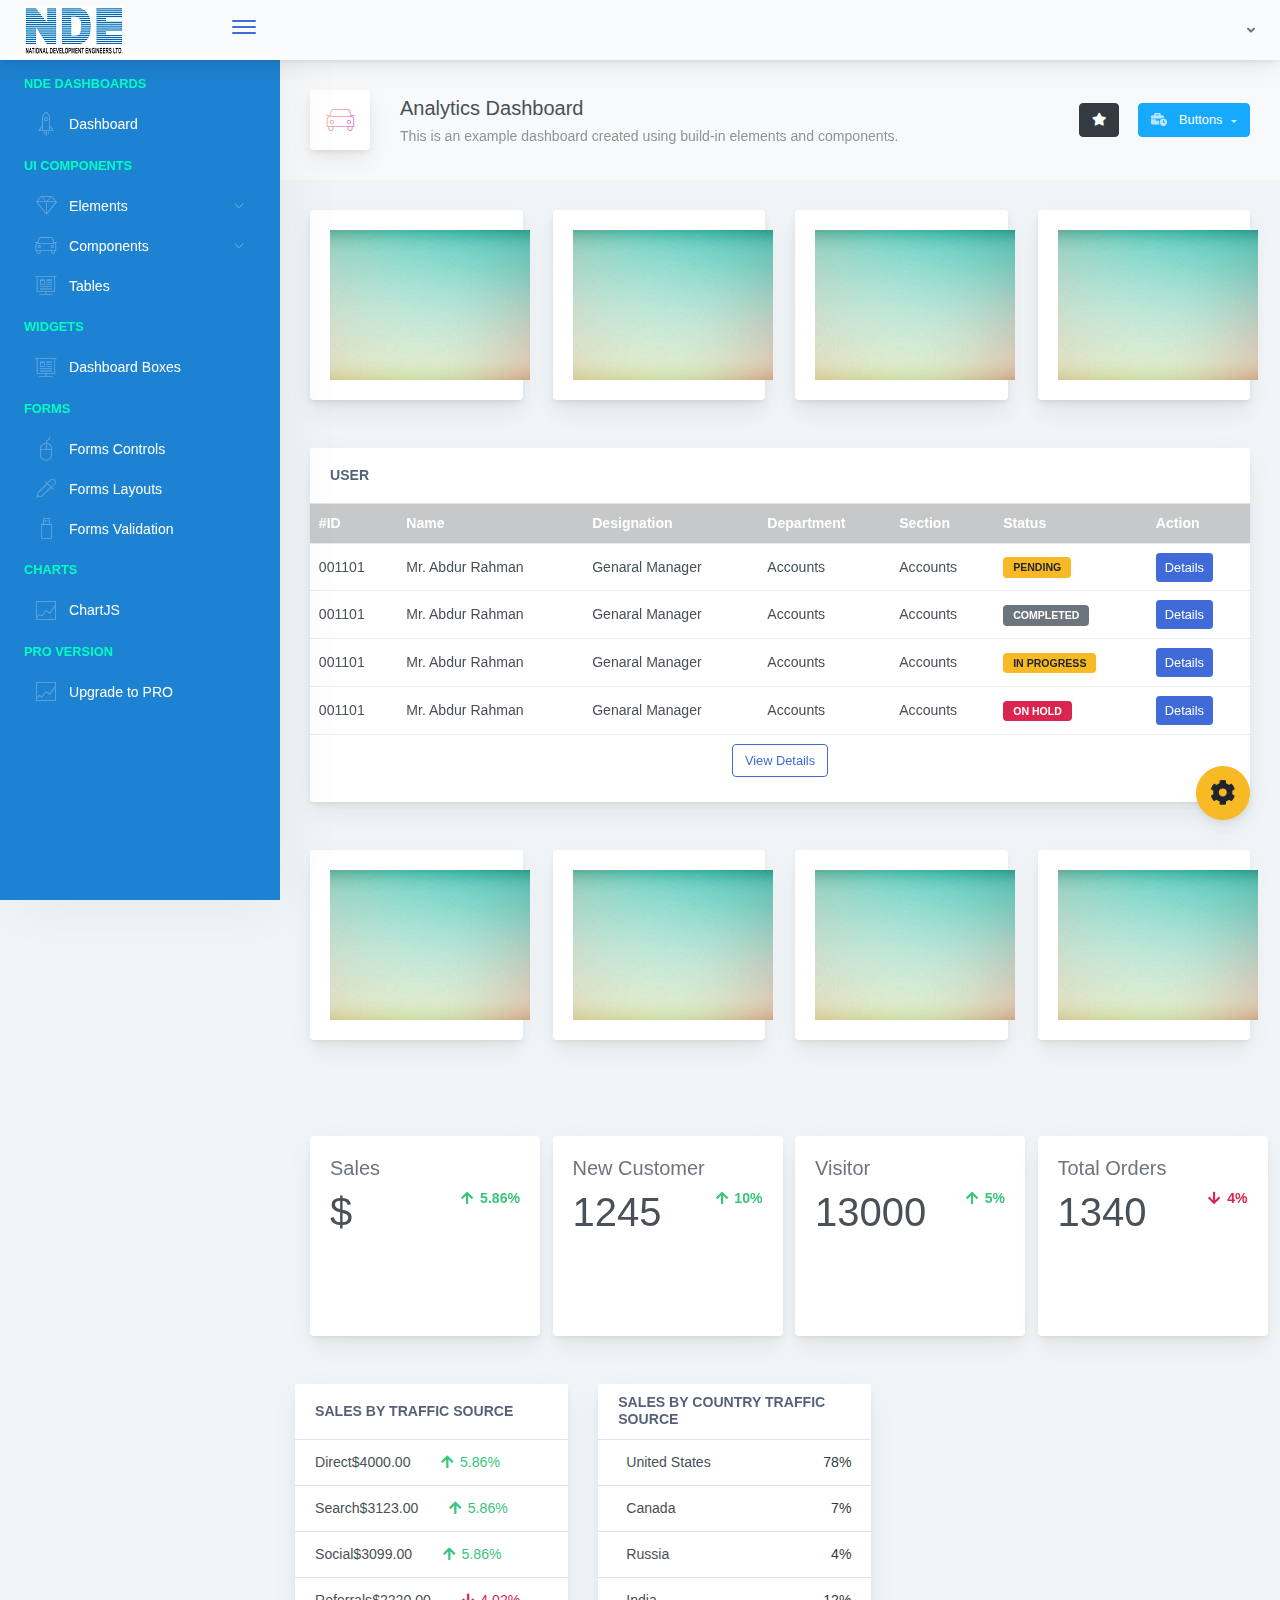
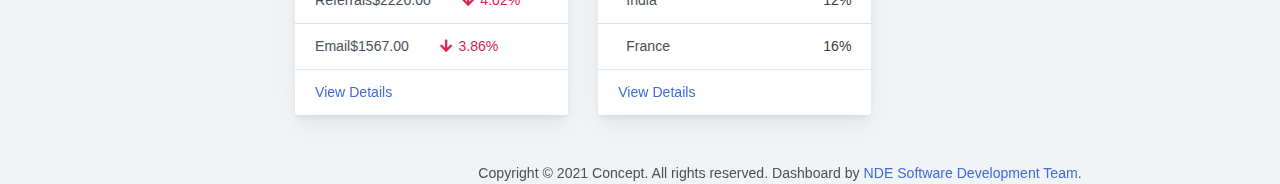
==== index.html @ ef3cb8b5 "Add files via upload" ====
<!doctype html>
<html lang="en">

<head>
    <meta charset="utf-8">
    <meta http-equiv="X-UA-Compatible" content="IE=edge">
    <meta http-equiv="Content-Language" content="en">
    <meta http-equiv="Content-Type" content="text/html; charset=utf-8"/>
    <title>NDE ERP Dashboard</title>
    <meta name="viewport" content="width=device-width, initial-scale=1, maximum-scale=1, user-scalable=no, shrink-to-fit=no" />
    <meta name="description" content="NDE ERP">
    <meta name="msapplication-tap-highlight" content="no">
    <!--
    =========================================================
    * ArchitectUI HTML Theme Dashboard - v1.0.0
    =========================================================
    * Product Page: https://dashboardpack.com
    * Copyright 2019 DashboardPack (https://dashboardpack.com)
    * Licensed under MIT (https://github.com/DashboardPack/architectui-html-theme-free/blob/master/LICENSE)
    =========================================================
    * The above copyright notice and this permission notice shall be included in all copies or substantial portions of the Software.
    -->
<link href="./main.css" rel="stylesheet"></head>
<body>
    <div class="app-container app-theme-white body-tabs-shadow fixed-sidebar fixed-header">
        <div class="app-header header-shadow">
            <div class="app-header__logo">
                 <div><img src="assets/images/index.png"/></div>
                <div class="header__pane ml-auto">
                    <div>
                        <button type="button" class="hamburger close-sidebar-btn hamburger--elastic" data-class="closed-sidebar">
                            <span class="hamburger-box">
                                <span class="hamburger-inner"></span>
                            </span>
                        </button>
                    </div>
                </div>
            </div>
            <div class="app-header__mobile-menu">
                <div>
                    <button type="button" class="hamburger hamburger--elastic mobile-toggle-nav">
                        <span class="hamburger-box">
                            <span class="hamburger-inner"></span>
                        </span>
                    </button>
                </div>
            </div>
            <div class="app-header__menu">
                <span>
                    <button type="button" class="btn-icon btn-icon-only btn btn-primary btn-sm mobile-toggle-header-nav">
                        <span class="btn-icon-wrapper">
                            <i class="fa fa-ellipsis-v fa-w-6"></i>
                        </span>
                    </button>
                </span>
            </div>    
            <div class="app-header__content">
                <div class="app-header-left">
                    <!-- <div class="search-wrapper">
                        <div class="input-holder">
                            <input type="text" class="search-input" placeholder="Type to search">
                            <button class="search-icon"><span></span></button>
                        </div>
                        <button class="close"></button>
                    </div> -->
                    <ul class="header-menu nav">
                        <!-- <li class="nav-item">
                            <a href="javascript:void(0);" class="nav-link">
                                <i class="nav-link-icon fa fa-database"> </i>
                                Statistics
                            </a>
                        </li>
                        <li class="btn-group nav-item">
                            <a href="javascript:void(0);" class="nav-link">
                                <i class="nav-link-icon fa fa-edit"></i>
                                Projects
                            </a>
                        </li>
                        <li class="dropdown nav-item">
                            <a href="javascript:void(0);" class="nav-link">
                                <i class="nav-link-icon fa fa-cog"></i>
                                Settings
                            </a>
                        </li> -->
                    </ul>        </div>
                <div class="app-header-right">
                    <div class="header-btn-lg pr-0">
                        <div class="widget-content p-0">
                            <div class="widget-content-wrapper">
                                <div class="widget-content-left">
                                    <div class="btn-group">
                                        <a data-toggle="dropdown" aria-haspopup="true" aria-expanded="false" class="p-0 btn">
                                            <i class="fa fa-profile"></i>
                                            <i class="fa fa-angle-down ml-2 opacity-8"></i>
                                        </a>
                                        <div tabindex="-1" role="menu" aria-hidden="true" class="dropdown-menu dropdown-menu-right">
                                            <button type="button" tabindex="0" class="dropdown-item">User Account</button>
                                            <button type="button" tabindex="0" class="dropdown-item">Settings</button>
                                            <h6 tabindex="-1" class="dropdown-header">Header</h6>
                                            <button type="button" tabindex="0" class="dropdown-item">Actions</button>
                                            <div tabindex="-1" class="dropdown-divider"></div>
                                            <button type="button" tabindex="0" class="dropdown-item">Dividers</button>
                                        </div>
                                    </div>
                                </div>
                                <div class="widget-content-left  ml-3 header-user-info">
                                    <div class="widget-heading">
                                        Login User
                                    </div>
                                    <div class="widget-subheading">
                                        User Designation
                                    </div>
                                </div>
                                <!-- <div class="widget-content-right header-user-info ml-3">
                                    <button type="button" class="btn-shadow p-1 btn btn-primary btn-sm show-toastr-example">
                                        <i class="fa text-white fa-calendar pr-1 pl-1"></i>
                                    </button>
                                </div> -->
                            </div>
                        </div>
                    </div>        
                </div>
            </div>
        </div>        
        <div class="ui-theme-settings">
            <button type="button" id="TooltipDemo" class="btn-open-options btn btn-warning">
                <i class="fa fa-cog fa-w-16 fa-spin fa-2x"></i>
            </button>
            <div class="theme-settings__inner">
                <div class="scrollbar-container">
                    <div class="theme-settings__options-wrapper">
                        <h3 class="themeoptions-heading">Layout Options
                        </h3>
                        <div class="p-3">
                            <ul class="list-group">
                                <li class="list-group-item">
                                    <div class="widget-content p-0">
                                        <div class="widget-content-wrapper">
                                            <div class="widget-content-left mr-3">
                                                <div class="switch has-switch switch-container-class" data-class="fixed-header">
                                                    <div class="switch-animate switch-on">
                                                        <input type="checkbox" checked data-toggle="toggle" data-onstyle="success">
                                                    </div>
                                                </div>
                                            </div>
                                            <div class="widget-content-left">
                                                <div class="widget-heading">Fixed Header
                                                </div>
                                                <div class="widget-subheading">Makes the header top fixed, always visible!
                                                </div>
                                            </div>
                                        </div>
                                    </div>
                                </li>
                                <li class="list-group-item">
                                    <div class="widget-content p-0">
                                        <div class="widget-content-wrapper">
                                            <div class="widget-content-left mr-3">
                                                <div class="switch has-switch switch-container-class" data-class="fixed-sidebar">
                                                    <div class="switch-animate switch-on">
                                                        <input type="checkbox" checked data-toggle="toggle" data-onstyle="success">
                                                    </div>
                                                </div>
                                            </div>
                                            <div class="widget-content-left">
                                                <div class="widget-heading">Fixed Sidebar
                                                </div>
                                                <div class="widget-subheading">Makes the sidebar left fixed, always visible!
                                                </div>
                                            </div>
                                        </div>
                                    </div>
                                </li>
                                <li class="list-group-item">
                                    <div class="widget-content p-0">
                                        <div class="widget-content-wrapper">
                                            <div class="widget-content-left mr-3">
                                                <div class="switch has-switch switch-container-class" data-class="fixed-footer">
                                                    <div class="switch-animate switch-off">
                                                        <input type="checkbox" data-toggle="toggle" data-onstyle="success">
                                                    </div>
                                                </div>
                                            </div>
                                            <div class="widget-content-left">
                                                <div class="widget-heading">Fixed Footer
                                                </div>
                                                <div class="widget-subheading">Makes the app footer bottom fixed, always visible!
                                                </div>
                                            </div>
                                        </div>
                                    </div>
                                </li>
                            </ul>
                        </div>
                        <h3 class="themeoptions-heading">
                            <div>
                                Header Options
                            </div>
                            <button type="button" class="btn-pill btn-shadow btn-wide ml-auto btn btn-focus btn-sm switch-header-cs-class" data-class="">
                                Restore Default
                            </button>
                        </h3>
                        <div class="p-3">
                            <ul class="list-group">
                                <li class="list-group-item">
                                    <h5 class="pb-2">Choose Color Scheme
                                    </h5>
                                    <div class="theme-settings-swatches">
                                        <div class="swatch-holder bg-primary switch-header-cs-class" data-class="bg-primary header-text-light">
                                        </div>
                                        <div class="swatch-holder bg-secondary switch-header-cs-class" data-class="bg-secondary header-text-light">
                                        </div>
                                        <div class="swatch-holder bg-success switch-header-cs-class" data-class="bg-success header-text-dark">
                                        </div>
                                        <div class="swatch-holder bg-info switch-header-cs-class" data-class="bg-info header-text-dark">
                                        </div>
                                        <div class="swatch-holder bg-warning switch-header-cs-class" data-class="bg-warning header-text-dark">
                                        </div>
                                        <div class="swatch-holder bg-danger switch-header-cs-class" data-class="bg-danger header-text-light">
                                        </div>
                                        <div class="swatch-holder bg-light switch-header-cs-class" data-class="bg-light header-text-dark">
                                        </div>
                                        <div class="swatch-holder bg-dark switch-header-cs-class" data-class="bg-dark header-text-light">
                                        </div>
                                        <div class="swatch-holder bg-focus switch-header-cs-class" data-class="bg-focus header-text-light">
                                        </div>
                                        <div class="swatch-holder bg-alternate switch-header-cs-class" data-class="bg-alternate header-text-light">
                                        </div>
                                        <div class="divider">
                                        </div>
                                        <div class="swatch-holder bg-vicious-stance switch-header-cs-class" data-class="bg-vicious-stance header-text-light">
                                        </div>
                                        <div class="swatch-holder bg-midnight-bloom switch-header-cs-class" data-class="bg-midnight-bloom header-text-light">
                                        </div>
                                        <div class="swatch-holder bg-night-sky switch-header-cs-class" data-class="bg-night-sky header-text-light">
                                        </div>
                                        <div class="swatch-holder bg-slick-carbon switch-header-cs-class" data-class="bg-slick-carbon header-text-light">
                                        </div>
                                        <div class="swatch-holder bg-asteroid switch-header-cs-class" data-class="bg-asteroid header-text-light">
                                        </div>
                                        <div class="swatch-holder bg-royal switch-header-cs-class" data-class="bg-royal header-text-light">
                                        </div>
                                        <div class="swatch-holder bg-warm-flame switch-header-cs-class" data-class="bg-warm-flame header-text-dark">
                                        </div>
                                        <div class="swatch-holder bg-night-fade switch-header-cs-class" data-class="bg-night-fade header-text-dark">
                                        </div>
                                        <div class="swatch-holder bg-sunny-morning switch-header-cs-class" data-class="bg-sunny-morning header-text-dark">
                                        </div>
                                        <div class="swatch-holder bg-tempting-azure switch-header-cs-class" data-class="bg-tempting-azure header-text-dark">
                                        </div>
                                        <div class="swatch-holder bg-amy-crisp switch-header-cs-class" data-class="bg-amy-crisp header-text-dark">
                                        </div>
                                        <div class="swatch-holder bg-heavy-rain switch-header-cs-class" data-class="bg-heavy-rain header-text-dark">
                                        </div>
                                        <div class="swatch-holder bg-mean-fruit switch-header-cs-class" data-class="bg-mean-fruit header-text-dark">
                                        </div>
                                        <div class="swatch-holder bg-malibu-beach switch-header-cs-class" data-class="bg-malibu-beach header-text-light">
                                        </div>
                                        <div class="swatch-holder bg-deep-blue switch-header-cs-class" data-class="bg-deep-blue header-text-dark">
                                        </div>
                                        <div class="swatch-holder bg-ripe-malin switch-header-cs-class" data-class="bg-ripe-malin header-text-light">
                                        </div>
                                        <div class="swatch-holder bg-arielle-smile switch-header-cs-class" data-class="bg-arielle-smile header-text-light">
                                        </div>
                                        <div class="swatch-holder bg-plum-plate switch-header-cs-class" data-class="bg-plum-plate header-text-light">
                                        </div>
                                        <div class="swatch-holder bg-happy-fisher switch-header-cs-class" data-class="bg-happy-fisher header-text-dark">
                                        </div>
                                        <div class="swatch-holder bg-happy-itmeo switch-header-cs-class" data-class="bg-happy-itmeo header-text-light">
                                        </div>
                                        <div class="swatch-holder bg-mixed-hopes switch-header-cs-class" data-class="bg-mixed-hopes header-text-light">
                                        </div>
                                        <div class="swatch-holder bg-strong-bliss switch-header-cs-class" data-class="bg-strong-bliss header-text-light">
                                        </div>
                                        <div class="swatch-holder bg-grow-early switch-header-cs-class" data-class="bg-grow-early header-text-light">
                                        </div>
                                        <div class="swatch-holder bg-love-kiss switch-header-cs-class" data-class="bg-love-kiss header-text-light">
                                        </div>
                                        <div class="swatch-holder bg-premium-dark switch-header-cs-class" data-class="bg-premium-dark header-text-light">
                                        </div>
                                        <div class="swatch-holder bg-happy-green switch-header-cs-class" data-class="bg-happy-green header-text-light">
                                        </div>
                                    </div>
                                </li>
                            </ul>
                        </div>
                        <h3 class="themeoptions-heading">
                            <div>Sidebar Options</div>
                            <button type="button" class="btn-pill btn-shadow btn-wide ml-auto btn btn-focus btn-sm switch-sidebar-cs-class" data-class="">
                                Restore Default
                            </button>
                        </h3>
                        <div class="p-3">
                            <ul class="list-group">
                                <li class="list-group-item">
                                    <h5 class="pb-2">Choose Color Scheme
                                    </h5>
                                    <div class="theme-settings-swatches">
                                        <div class="swatch-holder bg-primary switch-sidebar-cs-class" data-class="bg-primary sidebar-text-light">
                                        </div>
                                        <div class="swatch-holder bg-secondary switch-sidebar-cs-class" data-class="bg-secondary sidebar-text-light">
                                        </div>
                                        <div class="swatch-holder bg-success switch-sidebar-cs-class" data-class="bg-success sidebar-text-dark">
                                        </div>
                                        <div class="swatch-holder bg-info switch-sidebar-cs-class" data-class="bg-info sidebar-text-dark">
                                        </div>
                                        <div class="swatch-holder bg-warning switch-sidebar-cs-class" data-class="bg-warning sidebar-text-dark">
                                        </div>
                                        <div class="swatch-holder bg-danger switch-sidebar-cs-class" data-class="bg-danger sidebar-text-light">
                                        </div>
                                        <div class="swatch-holder bg-light switch-sidebar-cs-class" data-class="bg-light sidebar-text-dark">
                                        </div>
                                        <div class="swatch-holder bg-dark switch-sidebar-cs-class" data-class="bg-dark sidebar-text-light">
                                        </div>
                                        <div class="swatch-holder bg-focus switch-sidebar-cs-class" data-class="bg-focus sidebar-text-light">
                                        </div>
                                        <div class="swatch-holder bg-alternate switch-sidebar-cs-class" data-class="bg-alternate sidebar-text-light">
                                        </div>
                                        <div class="divider">
                                        </div>
                                        <div class="swatch-holder bg-vicious-stance switch-sidebar-cs-class" data-class="bg-vicious-stance sidebar-text-light">
                                        </div>
                                        <div class="swatch-holder bg-midnight-bloom switch-sidebar-cs-class" data-class="bg-midnight-bloom sidebar-text-light">
                                        </div>
                                        <div class="swatch-holder bg-night-sky switch-sidebar-cs-class" data-class="bg-night-sky sidebar-text-light">
                                        </div>
                                        <div class="swatch-holder bg-slick-carbon switch-sidebar-cs-class" data-class="bg-slick-carbon sidebar-text-light">
                                        </div>
                                        <div class="swatch-holder bg-asteroid switch-sidebar-cs-class" data-class="bg-asteroid sidebar-text-light">
                                        </div>
                                        <div class="swatch-holder bg-royal switch-sidebar-cs-class" data-class="bg-royal sidebar-text-light">
                                        </div>
                                        <div class="swatch-holder bg-warm-flame switch-sidebar-cs-class" data-class="bg-warm-flame sidebar-text-dark">
                                        </div>
                                        <div class="swatch-holder bg-night-fade switch-sidebar-cs-class" data-class="bg-night-fade sidebar-text-dark">
                                        </div>
                                        <div class="swatch-holder bg-sunny-morning switch-sidebar-cs-class" data-class="bg-sunny-morning sidebar-text-dark">
                                        </div>
                                        <div class="swatch-holder bg-tempting-azure switch-sidebar-cs-class" data-class="bg-tempting-azure sidebar-text-dark">
                                        </div>
                                        <div class="swatch-holder bg-amy-crisp switch-sidebar-cs-class" data-class="bg-amy-crisp sidebar-text-dark">
                                        </div>
                                        <div class="swatch-holder bg-heavy-rain switch-sidebar-cs-class" data-class="bg-heavy-rain sidebar-text-dark">
                                        </div>
                                        <div class="swatch-holder bg-mean-fruit switch-sidebar-cs-class" data-class="bg-mean-fruit sidebar-text-dark">
                                        </div>
                                        <div class="swatch-holder bg-malibu-beach switch-sidebar-cs-class" data-class="bg-malibu-beach sidebar-text-light">
                                        </div>
                                        <div class="swatch-holder bg-deep-blue switch-sidebar-cs-class" data-class="bg-deep-blue sidebar-text-dark">
                                        </div>
                                        <div class="swatch-holder bg-ripe-malin switch-sidebar-cs-class" data-class="bg-ripe-malin sidebar-text-light">
                                        </div>
                                        <div class="swatch-holder bg-arielle-smile switch-sidebar-cs-class" data-class="bg-arielle-smile sidebar-text-light">
                                        </div>
                                        <div class="swatch-holder bg-plum-plate switch-sidebar-cs-class" data-class="bg-plum-plate sidebar-text-light">
                                        </div>
                                        <div class="swatch-holder bg-happy-fisher switch-sidebar-cs-class" data-class="bg-happy-fisher sidebar-text-dark">
                                        </div>
                                        <div class="swatch-holder bg-happy-itmeo switch-sidebar-cs-class" data-class="bg-happy-itmeo sidebar-text-light">
                                        </div>
                                        <div class="swatch-holder bg-mixed-hopes switch-sidebar-cs-class" data-class="bg-mixed-hopes sidebar-text-light">
                                        </div>
                                        <div class="swatch-holder bg-strong-bliss switch-sidebar-cs-class" data-class="bg-strong-bliss sidebar-text-light">
                                        </div>
                                        <div class="swatch-holder bg-grow-early switch-sidebar-cs-class" data-class="bg-grow-early sidebar-text-light">
                                        </div>
                                        <div class="swatch-holder bg-love-kiss switch-sidebar-cs-class" data-class="bg-love-kiss sidebar-text-light">
                                        </div>
                                        <div class="swatch-holder bg-premium-dark switch-sidebar-cs-class" data-class="bg-premium-dark sidebar-text-light">
                                        </div>
                                        <div class="swatch-holder bg-happy-green switch-sidebar-cs-class" data-class="bg-happy-green sidebar-text-light">
                                        </div>
                                    </div>
                                </li>
                            </ul>
                        </div>
                        <h3 class="themeoptions-heading">
                            <div>Main Content Options</div>
                            <button type="button" class="btn-pill btn-shadow btn-wide ml-auto active btn btn-focus btn-sm">Restore Default
                            </button>
                        </h3>
                        <div class="p-3">
                            <ul class="list-group">
                                <li class="list-group-item">
                                    <h5 class="pb-2">Page Section Tabs
                                    </h5>
                                    <div class="theme-settings-swatches">
                                        <div role="group" class="mt-2 btn-group">
                                            <button type="button" class="btn-wide btn-shadow btn-primary btn btn-secondary switch-theme-class" data-class="body-tabs-line">
                                                Line
                                            </button>
                                            <button type="button" class="btn-wide btn-shadow btn-primary active btn btn-secondary switch-theme-class" data-class="body-tabs-shadow">
                                                Shadow
                                            </button>
                                        </div>
                                    </div>
                                </li>
                            </ul>
                        </div>
                    </div>
                </div>
            </div>
        </div>        
        <div class="app-main">
                <div class="app-sidebar sidebar-shadow" id="left-nav">
                    <div class="app-header__logo">
                        <div class="logo-src"></div>
                        <div class="header__pane ml-auto">
                            <div>
                                <button type="button" class="hamburger close-sidebar-btn hamburger--elastic" data-class="closed-sidebar">
                                    <span class="hamburger-box">
                                        <span class="hamburger-inner"></span>
                                    </span>
                                </button>
                            </div>
                        </div>
                    </div>
                    <div class="app-header__mobile-menu">
                        <div>
                            <button type="button" class="hamburger hamburger--elastic mobile-toggle-nav">
                                <span class="hamburger-box">
                                    <span class="hamburger-inner"></span>
                                </span>
                            </button>
                        </div>
                    </div>
                    <div class="app-header__menu">
                        <span>
                            <button type="button" class="btn-icon btn-icon-only btn btn-primary btn-sm mobile-toggle-header-nav">
                                <span class="btn-icon-wrapper">
                                    <i class="fa fa-ellipsis-v fa-w-6"></i>
                                </span>
                            </button>
                        </span>
                    </div>    
                    <div class="scrollbar-sidebar" id="scrollbar-sidebar">
                        <div class="app-sidebar__inner">
                            <ul class="vertical-nav-menu">
                                <li class="app-sidebar__heading">NDE Dashboards</li>
                                <li>
                                    <a href="index.html" class="">
                                        <i class="metismenu-icon pe-7s-rocket"></i>
                                        Dashboard 
                                    </a>
                                </li>
                                <li class="app-sidebar__heading">UI Components</li>
                                <li >
                                    <a href="#">
                                        <i class="metismenu-icon pe-7s-diamond"></i>
                                        Elements
                                        <i class="metismenu-state-icon pe-7s-angle-down caret-left"></i>
                                    </a>
                                    <ul>
                                        <li>
                                            <a href="elements-buttons-standard.html">
                                                <i class="metismenu-icon"></i>
                                                Buttons
                                            </a>
                                        </li>
                                        <li>
                                            <a href="elements-dropdowns.html">
                                                <i class="metismenu-icon">
                                                </i>Dropdowns
                                            </a>
                                        </li>
                                        <li>
                                            <a href="elements-icons.html">
                                                <i class="metismenu-icon">
                                                </i>Icons
                                            </a>
                                        </li>
                                        <li>
                                            <a href="elements-badges-labels.html">
                                                <i class="metismenu-icon">
                                                </i>Badges
                                            </a>
                                        </li>
                                        <li>
                                            <a href="elements-cards.html">
                                                <i class="metismenu-icon">
                                                </i>Cards
                                            </a>
                                        </li>
                                        <li>
                                            <a href="elements-list-group.html">
                                                <i class="metismenu-icon">
                                                </i>List Groups
                                            </a>
                                        </li>
                                        <li>
                                            <a href="elements-navigation.html">
                                                <i class="metismenu-icon">
                                                </i>Navigation Menus
                                            </a>
                                        </li>
                                        <li>
                                            <a href="elements-utilities.html">
                                                <i class="metismenu-icon">
                                                </i>Utilities
                                            </a>
                                        </li>
                                    </ul>
                                </li>
                                <li>
                                    <a href="#">
                                        <i class="metismenu-icon pe-7s-car"></i>
                                        Components
                                        <i class="metismenu-state-icon pe-7s-angle-down caret-left"></i>
                                    </a>
                                    <ul >
                                        <li>
                                            <a href="components-tabs.html">
                                                <i class="metismenu-icon">
                                                </i>Tabs
                                            </a>
                                        </li>
                                        <li>
                                            <a href="components-accordions.html">
                                                <i class="metismenu-icon">
                                                </i>Accordions
                                            </a>
                                        </li>
                                        <li>
                                            <a href="components-notifications.html">
                                                <i class="metismenu-icon">
                                                </i>Notifications
                                            </a>
                                        </li>
                                        <li>
                                            <a href="components-modals.html">
                                                <i class="metismenu-icon">
                                                </i>Modals
                                            </a>
                                        </li>
                                        <li>
                                            <a href="components-progress-bar.html">
                                                <i class="metismenu-icon">
                                                </i>Progress Bar
                                            </a>
                                        </li>
                                        <li>
                                            <a href="components-tooltips-popovers.html">
                                                <i class="metismenu-icon">
                                                </i>Tooltips &amp; Popovers
                                            </a>
                                        </li>
                                        <li>
                                            <a href="components-carousel.html">
                                                <i class="metismenu-icon">
                                                </i>Carousel
                                            </a>
                                        </li>
                                        <li>
                                            <a href="components-calendar.html">
                                                <i class="metismenu-icon">
                                                </i>Calendar
                                            </a>
                                        </li>
                                        <li>
                                            <a href="components-pagination.html">
                                                <i class="metismenu-icon">
                                                </i>Pagination
                                            </a>
                                        </li>
                                        <li>
                                            <a href="components-scrollable-elements.html">
                                                <i class="metismenu-icon">
                                                </i>Scrollable
                                            </a>
                                        </li>
                                        <li>
                                            <a href="components-maps.html">
                                                <i class="metismenu-icon">
                                                </i>Maps
                                            </a>
                                        </li>
                                    </ul>
                                </li>
                                <li  >
                                    <a href="tables-regular.html">
                                        <i class="metismenu-icon pe-7s-display2"></i>
                                        Tables
                                    </a>
                                </li>
                                <li class="app-sidebar__heading">Widgets</li>
                                <li>
                                    <a href="dashboard-boxes.html">
                                        <i class="metismenu-icon pe-7s-display2"></i>
                                        Dashboard Boxes
                                    </a>
                                </li>
                                <li class="app-sidebar__heading">Forms</li>
                                <li>
                                    <a href="forms-controls.html">
                                        <i class="metismenu-icon pe-7s-mouse">
                                        </i>Forms Controls
                                    </a>
                                </li>
                                <li>
                                    <a href="forms-layouts.html">
                                        <i class="metismenu-icon pe-7s-eyedropper">
                                        </i>Forms Layouts
                                    </a>
                                </li>
                                <li>
                                    <a href="forms-validation.html">
                                        <i class="metismenu-icon pe-7s-pendrive">
                                        </i>Forms Validation
                                    </a>
                                </li>
                                <li class="app-sidebar__heading">Charts</li>
                                <li>
                                    <a href="charts-chartjs.html">
                                        <i class="metismenu-icon pe-7s-graph2">
                                        </i>ChartJS
                                    </a>
                                </li>
                                <li class="app-sidebar__heading">PRO Version</li>
                                <li>
                                    <a href="https://dashboardpack.com/theme-details/architectui-dashboard-html-pro/" target="_blank">
                                        <i class="metismenu-icon pe-7s-graph2">
                                        </i>
                                        Upgrade to PRO
                                    </a>
                                </li>
                            </ul>
                        </div>
                    </div>
                </div>    <div class="app-main__outer">
                    <div class="app-main__inner">
                        <div class="app-page-title">
                            <div class="page-title-wrapper">
                                <div class="page-title-heading">
                                    <div class="page-title-icon">
                                        <i class="pe-7s-car icon-gradient bg-mean-fruit">
                                        </i>
                                    </div>
                                    <div>Analytics Dashboard
                                        <div class="page-title-subheading">This is an example dashboard created using build-in elements and components.
                                        </div>
                                    </div>
                                </div>
                                <div class="page-title-actions">
                                    <button type="button" data-toggle="tooltip" title="Example Tooltip" data-placement="bottom" class="btn-shadow mr-3 btn btn-dark">
                                        <i class="fa fa-star"></i>
                                    </button>
                                    <div class="d-inline-block dropdown">
                                        <button type="button" data-toggle="dropdown" aria-haspopup="true" aria-expanded="false" class="btn-shadow dropdown-toggle btn btn-info">
                                            <span class="btn-icon-wrapper pr-2 opacity-7">
                                                <i class="fa fa-business-time fa-w-20"></i>
                                            </span>
                                            Buttons
                                        </button>
                                        <div tabindex="-1" role="menu" aria-hidden="true" class="dropdown-menu dropdown-menu-right">
                                            <ul class="nav flex-column">
                                                <li class="nav-item">
                                                    <a href="javascript:void(0);" class="nav-link">
                                                        <i class="nav-link-icon lnr-inbox"></i>
                                                        <span>
                                                            Inbox
                                                        </span>
                                                        <div class="ml-auto badge badge-pill badge-secondary">86</div>
                                                    </a>
                                                </li>
                                                <li class="nav-item">
                                                    <a href="javascript:void(0);" class="nav-link">
                                                        <i class="nav-link-icon lnr-book"></i>
                                                        <span>
                                                            Book
                                                        </span>
                                                        <div class="ml-auto badge badge-pill badge-danger">5</div>
                                                    </a>
                                                </li>
                                                <li class="nav-item">
                                                    <a href="javascript:void(0);" class="nav-link">
                                                        <i class="nav-link-icon lnr-picture"></i>
                                                        <span>
                                                            Picture
                                                        </span>
                                                    </a>
                                                </li>
                                                <li class="nav-item">
                                                    <a disabled href="javascript:void(0);" class="nav-link disabled">
                                                        <i class="nav-link-icon lnr-file-empty"></i>
                                                        <span>
                                                            File Disabled
                                                        </span>
                                                    </a>
                                                </li>
                                            </ul>
                                        </div>
                                    </div>
                                </div>   
                             </div>
                        </div>            
                        
                        <div class="row">
                            <div class="col-xl-3 col-lg-6 col-md-6 col-sm-12 col-12">
                                <div class="card">
                                    <div class="card-body">
                                        <img src="assets/images/ff.jpg" alt="">
                                        <!-- <h5 class="text-muted">Total Sales</h5>
                                        <div class="metric-value d-inline-block">
                                            <h1 class="mb-1">$12099</h1>
                                        </div>
                                        <div class="metric-label d-inline-block float-right text-success font-weight-bold">
                                            <span><i class="fa fa-fw fa-arrow-up"></i></span><span>5.86%</span>
                                        </div> -->
                                    </div>
                                    <!-- <div id="sparkline-revenue"></div> -->
                                </div>
                            </div>
                            <div class="col-xl-3 col-lg-6 col-md-6 col-sm-12 col-12">
                                <div class="card">
                                    <div class="card-body">
                                        <img src="assets/images/ff.jpg" alt="">
                                        <!-- <h5 class="text-muted">Total Delivery</h5>
                                        <div class="metric-value d-inline-block">
                                            <h1 class="mb-1">100</h1>
                                        </div>
                                        <div class="metric-label d-inline-block float-right text-success font-weight-bold">
                                            <span><i class="fa fa-fw fa-arrow-up"></i></span><span>5.86%</span>
                                        </div> -->
                                    </div>
                                    <!-- <div id="sparkline-revenue2"></div> -->
                                </div>
                            </div>
                            <div class="col-xl-3 col-lg-6 col-md-6 col-sm-12 col-12">
                                <div class="card">
                                    <div class="card-body">
                                        <img src="assets/images/ff.jpg" alt="">
                                        <!-- <h5 class="text-muted">Total Production</h5>
                                        <div class="metric-value d-inline-block">
                                            <h1 class="mb-1">0.00</h1>
                                        </div>
                                        <div class="metric-label d-inline-block float-right text-primary font-weight-bold">
                                            <span>N/A</span>
                                        </div> -->
                                    </div>
                                    <!-- <div id="sparkline-revenue3"></div> -->
                                </div>
                            </div>
                            <div class="col-xl-3 col-lg-6 col-md-6 col-sm-12 col-12">
                                <div class="card">
                                    <div class="card-body">
                                        <img src="assets/images/ff.jpg" alt="">
                                        <!-- <h5 class="text-muted">Avg. Revenue Per User</h5>
                                        <div class="metric-value d-inline-block">
                                            <h1 class="mb-1">$28000</h1>
                                        </div>
                                        <div class="metric-label d-inline-block float-right text-secondary font-weight-bold">
                                            <span>-2.00%</span>
                                        </div> -->
                                    </div>
                                    <!-- <div id="
                                        "></div> -->
                                </div>
                            </div>
                        </div>
                        <div class="row">

                        </div>
                        <!-- <div class="row">
                            <div class="col-md-12">
                                <div class="main-card mb-3 card">
                                    <div class="card-header">Active Users
                                        <div class="btn-actions-pane-right">
                                            <div role="group" class="btn-group-sm btn-group">
                                                <button class="active btn btn-focus">Last Week</button>
                                                <button class="btn btn-focus">All Month</button>
                                            </div>
                                        </div>
                                    </div>
                                    <div class="table-responsive">
                                        <table class="align-middle mb-0 table table-borderless table-striped table-hover">
                                            <thead>
                                            <tr>
                                                <th class="text-center">#</th>
                                                <th>Name</th>
                                                <th class="text-center">City</th>
                                                <th class="text-center">Status</th>
                                                <th class="text-center">Actions</th>
                                            </tr>
                                            </thead>
                                            <tbody>
                                            <tr>
                                                <td class="text-center text-muted">#345</td>
                                                <td>
                                                    <div class="widget-content p-0">
                                                        <div class="widget-content-wrapper">
                                                            <div class="widget-content-left mr-3">
                                                                <div class="widget-content-left">
                                                                    <img width="40" class="rounded-circle" src="assets/images/avatars/4.jpg" alt="">
                                                                </div>
                                                            </div>
                                                            <div class="widget-content-left flex2">
                                                                <div class="widget-heading">John Doe</div>
                                                                <div class="widget-subheading opacity-7">Web Developer</div>
                                                            </div>
                                                        </div>
                                                    </div>
                                                </td>
                                                <td class="text-center">Madrid</td>
                                                <td class="text-center">
                                                    <div class="badge badge-warning">Pending</div>
                                                </td>
                                                <td class="text-center">
                                                    <button type="button" id="PopoverCustomT-1" class="btn btn-primary btn-sm">Details</button>
                                                </td>
                                            </tr>
                                            <tr>
                                                <td class="text-center text-muted">#347</td>
                                                <td>
                                                    <div class="widget-content p-0">
                                                        <div class="widget-content-wrapper">
                                                            <div class="widget-content-left mr-3">
                                                                <div class="widget-content-left">
                                                                    <img width="40" class="rounded-circle" src="assets/images/avatars/3.jpg" alt="">
                                                                </div>
                                                            </div>
                                                            <div class="widget-content-left flex2">
                                                                <div class="widget-heading">Ruben Tillman</div>
                                                                <div class="widget-subheading opacity-7">Etiam sit amet orci eget</div>
                                                            </div>
                                                        </div>
                                                    </div>
                                                </td>
                                                <td class="text-center">Berlin</td>
                                                <td class="text-center">
                                                    <div class="badge badge-success">Completed</div>
                                                </td>
                                                <td class="text-center">
                                                    <button type="button" id="PopoverCustomT-2" class="btn btn-primary btn-sm">Details</button>
                                                </td>
                                            </tr>
                                            <tr>
                                                <td class="text-center text-muted">#321</td>
                                                <td>
                                                    <div class="widget-content p-0">
                                                        <div class="widget-content-wrapper">
                                                            <div class="widget-content-left mr-3">
                                                                <div class="widget-content-left">
                                                                    <img width="40" class="rounded-circle" src="assets/images/avatars/2.jpg" alt="">
                                                                </div>
                                                            </div>
                                                            <div class="widget-content-left flex2">
                                                                <div class="widget-heading">Elliot Huber</div>
                                                                <div class="widget-subheading opacity-7">Lorem ipsum dolor sic</div>
                                                            </div>
                                                        </div>
                                                    </div>
                                                </td>
                                                <td class="text-center">London</td>
                                                <td class="text-center">
                                                    <div class="badge badge-danger">In Progress</div>
                                                </td>
                                                <td class="text-center">
                                                    <button type="button" id="PopoverCustomT-3" class="btn btn-primary btn-sm">Details</button>
                                                </td>
                                            </tr>
                                            <tr>
                                                <td class="text-center text-muted">#55</td>
                                                <td>
                                                    <div class="widget-content p-0">
                                                        <div class="widget-content-wrapper">
                                                            <div class="widget-content-left mr-3">
                                                                <div class="widget-content-left">
                                                                    <img width="40" class="rounded-circle" src="assets/images/avatars/1.jpg" alt=""></div>
                                                            </div>
                                                            <div class="widget-content-left flex2">
                                                                <div class="widget-heading">Vinnie Wagstaff</div>
                                                                <div class="widget-subheading opacity-7">UI Designer</div>
                                                            </div>
                                                        </div>
                                                    </div>
                                                </td>
                                                <td class="text-center">Amsterdam</td>
                                                <td class="text-center">
                                                    <div class="badge badge-info">On Hold</div>
                                                </td>
                                                <td class="text-center">
                                                    <button type="button" id="PopoverCustomT-4" class="btn btn-primary btn-sm">Details</button>
                                                </td>
                                            </tr>
                                            </tbody>
                                        </table>
                                    </div>
                                    <div class="d-block text-center card-footer">
                                        <button class="mr-2 btn-icon btn-icon-only btn btn-outline-danger"><i class="pe-7s-trash btn-icon-wrapper"> </i></button>
                                        <button class="btn-wide btn btn-success">Save</button>
                                    </div>
                                </div>
                            </div>
                        </div> -->
                        
                        <div class="row py-5">
                            <!-- ============================================================== -->
                      
                            <!-- ============================================================== -->

                                          <!-- recent orders  -->
                            <!-- ============================================================== -->
                            <div class="col-xl-12 col-lg-12 col-md-12 col-sm-12 col-12">
                                <div class="card">
                                    <h5 class="card-header">User</h5>
                                    <div class="card-body p-0">
                                        <div class="table-responsive">
                                            <table class="table">
                                                <thead class="bg-light">
                                                    <tr class="border-0 table-dark">
                                                        <th class="border-0">#ID</th>
                                                        <th class="border-0">Name</th>
                                                        <th class="border-0">Designation</th>
                                                        <th class="border-0">Department</th>
                                                        <th class="border-0">Section</th>
                                                        <th class="border-0">Status</th>
                                                        <th class="border-0">Action</th>
                                                    </tr>
                                                </thead>
                                                <tbody>
                                                    <tr>
                                                        <td>001101</td>
                                                        <td>Mr. Abdur Rahman</td>
                                                        <td>Genaral Manager</td>
                                                        <td>Accounts</td>
                                                        <td>Accounts</td>
                                                        <td><span class="badge badge-warning">Pending</span></td>
                                                        <td><button class="btn btn-primary btn-sm">Details</button></td>
                                                    </tr>
                                                    <tr>
                                                        <td>001101</td>
                                                        <td>Mr. Abdur Rahman</td>
                                                        <td>Genaral Manager</td>
                                                        <td>Accounts</td>
                                                        <td>Accounts</td>
                                                        <td><span class="badge badge-secondary">Completed</span></td>
                                                        <td><button class="btn btn-primary btn-sm">Details</button></td>
                                                    </tr>
                                                    <tr>
                                                        <td>001101</td>
                                                        <td>Mr. Abdur Rahman</td>
                                                        <td>Genaral Manager</td>
                                                        <td>Accounts</td>
                                                        <td>Accounts</td>
                                                        <td><span class="badge badge-warning">In Progress</span></td>
                                                        <td><button class="btn btn-primary btn-sm">Details</button></td>
                                                    </tr>
                                                    <tr>
                                                        <td>001101</td>
                                                        <td>Mr. Abdur Rahman</td>
                                                        <td>Genaral Manager</td>
                                                        <td>Accounts</td>
                                                        <td>Accounts</td>
                                                        <td><span class="badge badge-danger">On Hold</span></td>
                                                        <td><button class="btn btn-primary btn-sm">Details</button></td>
                                                    </tr>
                                                    <tr style="text-align: center;">
                                                        <div><td colspan="9"><a href="/" class="btn btn-outline-primary float-center">View Details</a></td></div>
                                                    </tr>
                                                </tbody>
                                            </table>
                                        </div>
                                    </div>
                                </div>
                            </div>
                        
                            <section>
                                <div class="container">
                                    <div class="row py-5">
                                        <div class="col-xl-3 col-lg-6 col-md-6 col-sm-12 col-12">
                                            <div class="card">
                                                <div class="card-body">
                                                    <img src="assets/images/ff.jpg" alt="">
                                                    <!-- <h5 class="text-muted">Total Sales</h5>
                                                    <div class="metric-value d-inline-block">
                                                        <h1 class="mb-1">$12099</h1>
                                                    </div>
                                                    <div class="metric-label d-inline-block float-right text-success font-weight-bold">
                                                        <span><i class="fa fa-fw fa-arrow-up"></i></span><span>5.86%</span>
                                                    </div> -->
                                                </div>
                                                <!-- <div id="sparkline-revenue"></div> -->
                                            </div>
                                        </div>
                                        <div class="col-xl-3 col-lg-6 col-md-6 col-sm-12 col-12">
                                            <div class="card">
                                                <div class="card-body">
                                                    <img src="assets/images/ff.jpg" alt="">
                                                    <!-- <h5 class="text-muted">Total Delivery</h5>
                                                    <div class="metric-value d-inline-block">
                                                        <h1 class="mb-1">100</h1>
                                                    </div>
                                                    <div class="metric-label d-inline-block float-right text-success font-weight-bold">
                                                        <span><i class="fa fa-fw fa-arrow-up"></i></span><span>5.86%</span>
                                                    </div> -->
                                                </div>
                                                <!-- <div id="sparkline-revenue2"></div> -->
                                            </div>
                                        </div>
                                        <div class="col-xl-3 col-lg-6 col-md-6 col-sm-12 col-12">
                                            <div class="card">
                                                <div class="card-body">
                                                    <img src="assets/images/ff.jpg" alt="">
                                                    <!-- <h5 class="text-muted">Total Production</h5>
                                                    <div class="metric-value d-inline-block">
                                                        <h1 class="mb-1">0.00</h1>
                                                    </div>
                                                    <div class="metric-label d-inline-block float-right text-primary font-weight-bold">
                                                        <span>N/A</span>
                                                    </div> -->
                                                </div>
                                                <!-- <div id="sparkline-revenue3"></div> -->
                                            </div>
                                        </div>
                                        <div class="col-xl-3 col-lg-6 col-md-6 col-sm-12 col-12">
                                            <div class="card">
                                                <div class="card-body">
                                                    <img src="assets/images/ff.jpg" alt="">
                                                    <!-- <h5 class="text-muted">Avg. Revenue Per User</h5>
                                                    <div class="metric-value d-inline-block">
                                                        <h1 class="mb-1">$28000</h1>
                                                    </div>
                                                    <div class="metric-label d-inline-block float-right text-secondary font-weight-bold">
                                                        <span>-2.00%</span>
                                                    </div> -->
                                                </div>
                                                <!-- <div id="
                                                    "></div> -->
                                            </div>
                                        </div>
                                    </div>
                                </div>
                            </section>
                            <section>
                                <div class="container">
                                    <div class="row py-5" >
                                        <!-- ============================================================== -->
                                        <!-- sales  -->
                                        <!-- ============================================================== -->
                                        <div class="col-xl-3 col-lg-6 col-md-6 col-sm-12 col-12">
                                            <div class="card" id="total_summary">
                                                <div class="card-body">
                                                    <h5 class="text-muted">Sales</h5>
                                                    <div class="metric-value d-inline-block">
                                                        <h1 class="mb-1">$</h1>
                                                    </div>
                                                    <div class="metric-label d-inline-block float-right text-success font-weight-bold">
                                                        <span class="icon-circle-small icon-box-xs text-success bg-success-light"><i class="fa fa-fw fa-arrow-up"></i></span><span class="ml-1">5.86%</span>
                                                    </div>
                                                </div>
                                            </div>
                                        </div>
                                        <!-- ============================================================== -->
                                        <!-- end sales  -->
                                        <!-- ============================================================== -->
                                        <!-- ============================================================== -->
                                        <!-- new customer  -->
                                        <!-- ============================================================== -->
                                        <div class="col-xl-3 col-lg-6 col-md-6 col-sm-12 col-12">
                                            <div class="card" id="total_summary">
                                                <div class="card-body">
                                                    <h5 class="text-muted">New Customer</h5>
                                                    <div class="metric-value d-inline-block">
                                                        <h1 class="mb-1">1245</h1>
                                                    </div>
                                                    <div class="metric-label d-inline-block float-right text-success font-weight-bold">
                                                        <span class="icon-circle-small icon-box-xs text-success bg-success-light"><i class="fa fa-fw fa-arrow-up"></i></span><span class="ml-1">10%</span>
                                                    </div>
                                                </div>
                                            </div>
                                        </div>
                                        <!-- ============================================================== -->
                                        <!-- end new customer  -->
                                        <!-- ============================================================== -->
                                        <!-- ============================================================== -->
                                        <!-- visitor  -->
                                        <!-- ============================================================== -->
                                        <div class="col-xl-3 col-lg-6 col-md-6 col-sm-12 col-12">
                                            <div class="card " id="total_summary">
                                                <div class="card-body">
                                                    <h5 class="text-muted">Visitor</h5>
                                                    <div class="metric-value d-inline-block">
                                                        <h1 class="mb-1">13000</h1>
                                                    </div>
                                                    <div class="metric-label d-inline-block float-right text-success font-weight-bold">
                                                        <span class="icon-circle-small icon-box-xs text-success bg-success-light"><i class="fa fa-fw fa-arrow-up"></i></span><span class="ml-1">5%</span>
                                                    </div>
                                                </div>
                                            </div>
                                        </div>
                                        <!-- ============================================================== -->
                                        <!-- end visitor  -->
                                        <!-- ============================================================== -->
                                        <!-- ============================================================== -->
                                        <!-- total orders  -->
                                        <!-- ============================================================== -->
                                        <div class="col-xl-3 col-lg-6 col-md-6 col-sm-12 col-12">
                                            <div class="card" id="total_summary">
                                                <div class="card-body">
                                                    <h5 class="text-muted">Total Orders</h5>
                                                    <div class="metric-value d-inline-block">
                                                        <h1 class="mb-1">1340</h1>
                                                    </div>
                                                    <div class="metric-label d-inline-block float-right text-danger font-weight-bold">
                                                        <span class="icon-circle-small icon-box-xs text-danger bg-danger-light bg-danger-light "><i class="fa fa-fw fa-arrow-down"></i></span><span class="ml-1">4%</span>
                                                    </div>
                                                </div>
                                            </div>
                                        </div>
                                        <!-- ============================================================== -->
                                        <!-- end total orders  -->
                                        <!-- ============================================================== -->
                                    </div>
                                </div>
                            </section>
                        <div class="row">
                            <!-- <div class="col-xl-5 col-lg-6 col-md-6 col-sm-12 col-12">
                                <!-- ============================================================== -->
                                <!-- social source  -->
                                <!-- ============================================================== -->
                                <!--<div class="card">
                                    <h5 class="card-header"> Sales By Social Source</h5>
                                    <div class="card-body p-0">
                                        <ul class="social-sales list-group list-group-flush">
                                            <li class="list-group-item social-sales-content"><span class="social-sales-icon-circle facebook-bgcolor mr-2"><i class="fab fa-facebook-f"></i></span><span class="social-sales-name">Facebook</span><span class="social-sales-count text-dark">120 Sales</span>
                                            </li>
                                            <li class="list-group-item social-sales-content"><span class="social-sales-icon-circle twitter-bgcolor mr-2"><i class="fab fa-twitter"></i></span><span class="social-sales-name">Twitter</span><span class="social-sales-count text-dark">99 Sales</span>
                                            </li>
                                            <li class="list-group-item social-sales-content"><span class="social-sales-icon-circle instagram-bgcolor mr-2"><i class="fab fa-instagram"></i></span><span class="social-sales-name">Instagram</span><span class="social-sales-count text-dark">76 Sales</span>
                                            </li>
                                            <li class="list-group-item social-sales-content"><span class="social-sales-icon-circle pinterest-bgcolor mr-2"><i class="fab fa-pinterest-p"></i></span><span class="social-sales-name">Pinterest</span><span class="social-sales-count text-dark">56 Sales</span>
                                            </li>
                                            <li class="list-group-item social-sales-content"><span class="social-sales-icon-circle googleplus-bgcolor mr-2"><i class="fab fa-google-plus-g"></i></span><span class="social-sales-name">Google Plus</span><span class="social-sales-count text-dark">36 Sales</span>
                                            </li>
                                        </ul>
                                    </div>
                                    <div class="card-footer text-center">
                                        <a href="#" class="btn-primary-link">View Details</a>
                                    </div>
                                </div> -->
                                <!-- ============================================================== -->
                                <!-- end social source  -->
                                <!-- ============================================================== -->
                            <!-- </div> -->
                            <div class="col-6">
                                <!-- ============================================================== -->
                                <!-- sales traffice source  -->
                                <!-- ============================================================== -->
                                <div class="card">
                                    <h5 class="card-header"> Sales By Traffic Source</h5>
                                    <div class="card-body p-0">
                                        <ul class="traffic-sales list-group list-group-flush">
                                            <li class="traffic-sales-content list-group-item "><span class="traffic-sales-name">Direct</span><span class="traffic-sales-amount">$4000.00  <span class="icon-circle-small icon-box-xs text-success ml-4 bg-success-light"><i class="fa fa-fw fa-arrow-up"></i></span><span class="ml-1 text-success">5.86%</span></span>
                                            </li>
                                            <li class="traffic-sales-content list-group-item"><span class="traffic-sales-name">Search<span class="traffic-sales-amount">$3123.00  <span class="icon-circle-small icon-box-xs text-success ml-4 bg-success-light"><i class="fa fa-fw fa-arrow-up"></i></span><span class="ml-1 text-success">5.86%</span></span>
                                                </span>
                                            </li>
                                            <li class="traffic-sales-content list-group-item"><span class="traffic-sales-name">Social<span class="traffic-sales-amount ">$3099.00  <span class="icon-circle-small icon-box-xs text-success ml-4 bg-success-light"><i class="fa fa-fw fa-arrow-up"></i></span><span class="ml-1 text-success">5.86%</span></span>
                                                </span>
                                            </li>
                                            <li class="traffic-sales-content list-group-item"><span class="traffic-sales-name">Referrals<span class="traffic-sales-amount ">$2220.00   <span class="icon-circle-small icon-box-xs text-danger ml-4 bg-danger-light"><i class="fa fa-fw fa-arrow-down"></i></span><span class="ml-1 text-danger">4.02%</span></span>
                                                </span>
                                            </li>
                                            <li class="traffic-sales-content list-group-item "><span class="traffic-sales-name">Email<span class="traffic-sales-amount">$1567.00   <span class="icon-circle-small icon-box-xs text-danger ml-4 bg-danger-light"><i class="fa fa-fw fa-arrow-down"></i></span><span class="ml-1 text-danger">3.86%</span></span>
                                                </span>
                                            </li>
                                        </ul>
                                    </div>
                                    <div class="card-footer text-center">
                                        <a href="#" class="btn-primary-link">View Details</a>
                                    </div>
                                </div>
                            </div>
                            <!-- ============================================================== -->
                            <!-- end sales traffice source  -->
                            <!-- ============================================================== -->
                            <!-- ============================================================== -->
                            <!-- sales traffic country source  -->
                            <!-- ============================================================== -->
                            <div class="col-6">
                                <div class="card">
                                    <h5 class="card-header">Sales By Country Traffic Source</h5>
                                    <div class="card-body p-0">
                                        <ul class="country-sales list-group list-group-flush">
                                            <li class="country-sales-content list-group-item"><span class="mr-2"><i class="flag-icon flag-icon-us" title="us" id="us"></i> </span>
                                                <span class="">United States</span><span class="float-right text-dark">78%</span>
                                            </li>
                                            <li class="list-group-item country-sales-content"><span class="mr-2"><i class="flag-icon flag-icon-ca" title="ca" id="ca"></i></span><span class="">Canada</span><span class="float-right text-dark">7%</span>
                                            </li>
                                            <li class="list-group-item country-sales-content"><span class="mr-2"><i class="flag-icon flag-icon-ru" title="ru" id="ru"></i></span><span class="">Russia</span><span class="float-right text-dark">4%</span>
                                            </li>
                                            <li class="list-group-item country-sales-content"><span class=" mr-2"><i class="flag-icon flag-icon-in" title="in" id="in"></i></span><span class="">India</span><span class="float-right text-dark">12%</span>
                                            </li>
                                            <li class="list-group-item country-sales-content"><span class=" mr-2"><i class="flag-icon flag-icon-fr" title="fr" id="fr"></i></span><span class="">France</span><span class="float-right text-dark">16%</span>
                                            </li>
                                        </ul>
                                    </div>
                                    <div class="card-footer text-center">
                                        <a href="#" class="btn-primary-link">View Details</a>
                                    </div>
                                </div>
                            </div>
                            <!-- ============================================================== -->
                            <!-- end sales traffice country source  -->
                            <!-- ============================================================== -->
                        </div>
                        
                
                    </div>
                                
                <section>
                    <div class="row">
                        <div class="col-xl-12 col-lg-12 col-md-12 col-sm-12 col-12 text-center">
                            Copyright © 2021 Concept. All rights reserved. Dashboard by <a href="http://www.ndebd.com/">NDE Software Development Team</a>.
                   </div>
        
                    </div>
                </section>
                <script src="http://maps.google.com/maps/api/js?sensor=true"></script>
        </div>
    </div>
<script type="text/javascript" src="./assets/scripts/main.js"></script></body>
</html>
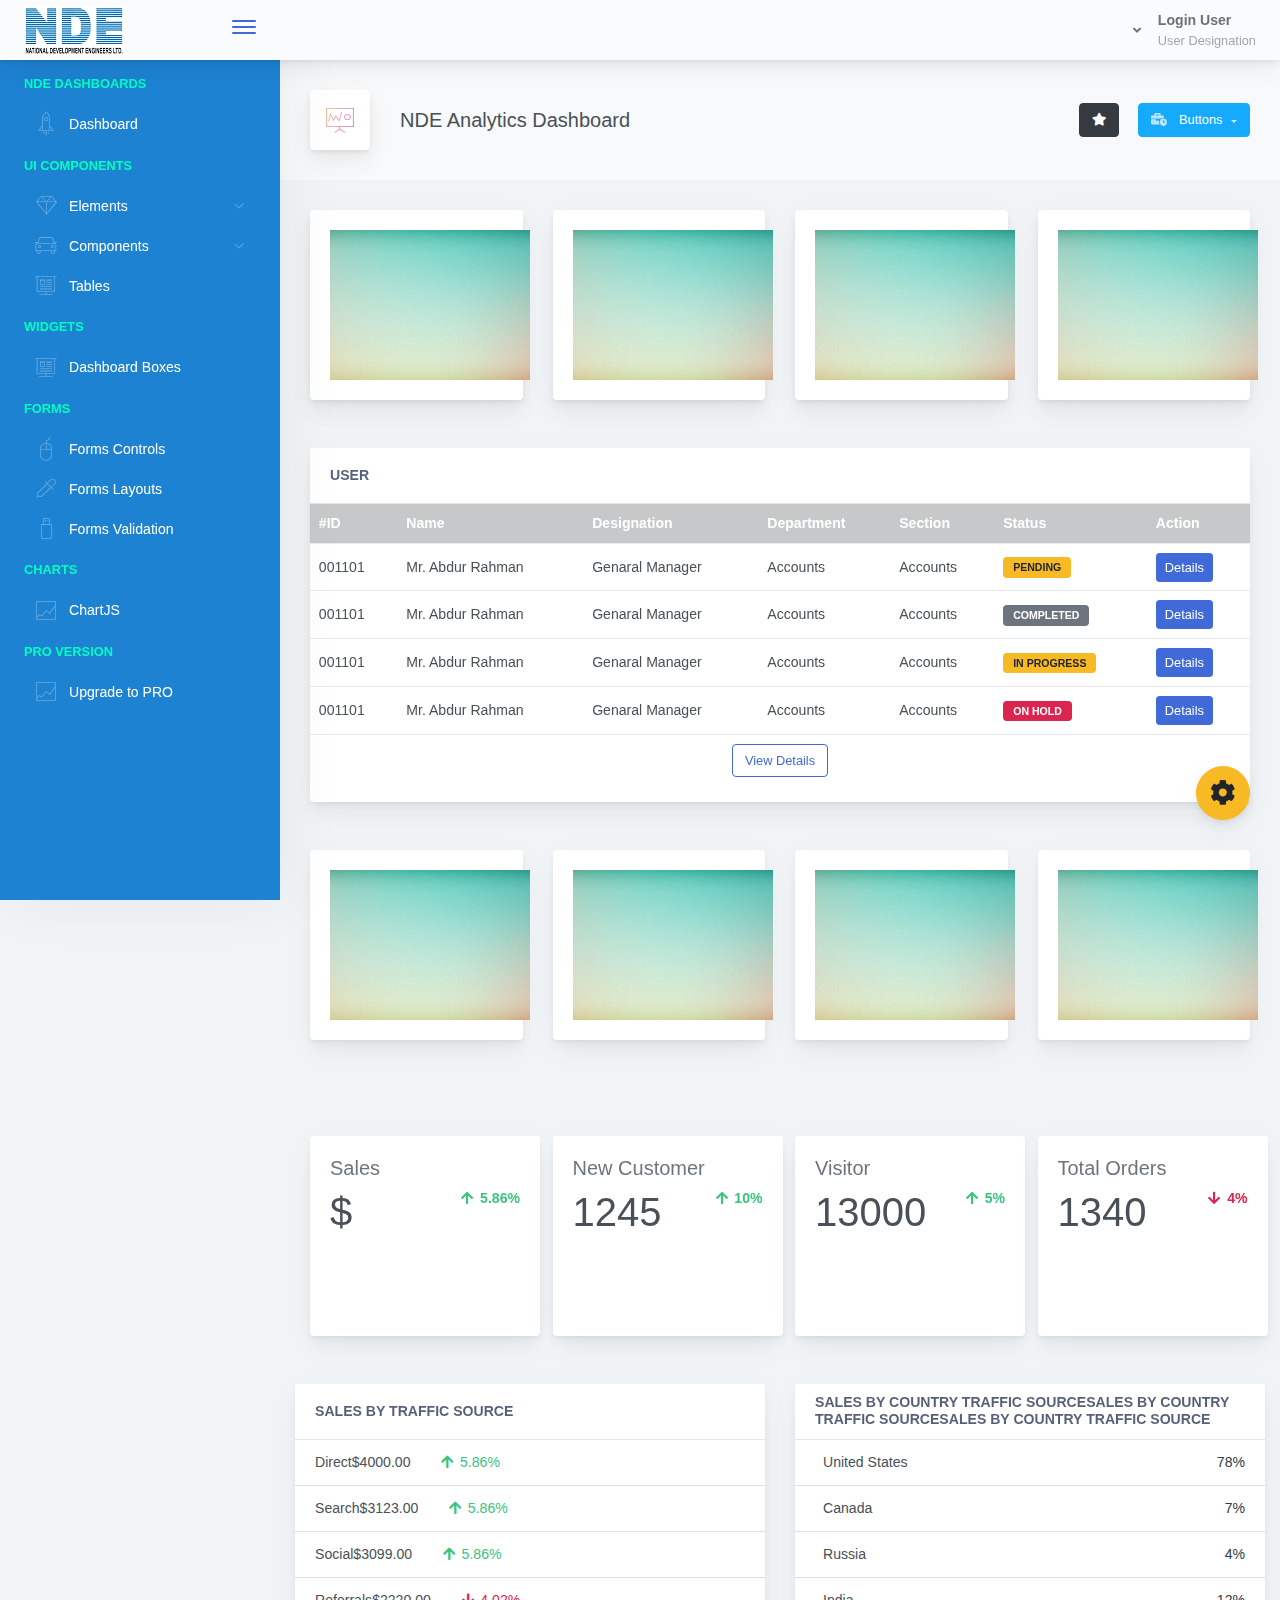
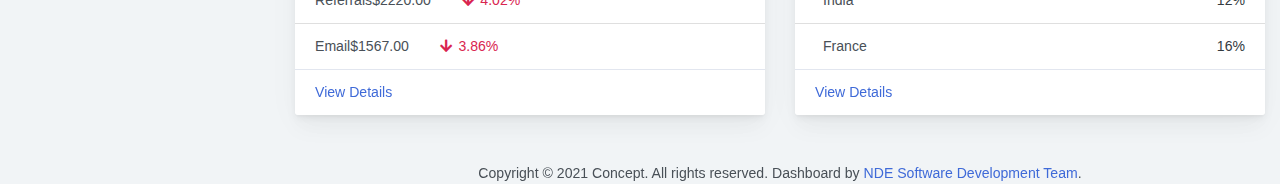
==== commit 8fe5104e: "Add files via upload" ====
--- a/index.html
+++ b/index.html
@@ -632,12 +632,12 @@
                             <div class="page-title-wrapper">
                                 <div class="page-title-heading">
                                     <div class="page-title-icon">
-                                        <i class="pe-7s-car icon-gradient bg-mean-fruit">
+                                        <i class="pe-7s-display1 icon-gradient bg-mean-fruit">
                                         </i>
                                     </div>
-                                    <div>Analytics Dashboard
-                                        <div class="page-title-subheading">This is an example dashboard created using build-in elements and components.
-                                        </div>
+                                    <div>NDE Analytics Dashboard
+                                        <!-- <div class="page-title-subheading">.
+                                        </div> -->
                                     </div>
                                 </div>
                                 <div class="page-title-actions">
@@ -757,142 +757,6 @@
                                 </div>
                             </div>
                         </div>
-                        <div class="row">
-
-                        </div>
-                        <!-- <div class="row">
-                            <div class="col-md-12">
-                                <div class="main-card mb-3 card">
-                                    <div class="card-header">Active Users
-                                        <div class="btn-actions-pane-right">
-                                            <div role="group" class="btn-group-sm btn-group">
-                                                <button class="active btn btn-focus">Last Week</button>
-                                                <button class="btn btn-focus">All Month</button>
-                                            </div>
-                                        </div>
-                                    </div>
-                                    <div class="table-responsive">
-                                        <table class="align-middle mb-0 table table-borderless table-striped table-hover">
-                                            <thead>
-                                            <tr>
-                                                <th class="text-center">#</th>
-                                                <th>Name</th>
-                                                <th class="text-center">City</th>
-                                                <th class="text-center">Status</th>
-                                                <th class="text-center">Actions</th>
-                                            </tr>
-                                            </thead>
-                                            <tbody>
-                                            <tr>
-                                                <td class="text-center text-muted">#345</td>
-                                                <td>
-                                                    <div class="widget-content p-0">
-                                                        <div class="widget-content-wrapper">
-                                                            <div class="widget-content-left mr-3">
-                                                                <div class="widget-content-left">
-                                                                    <img width="40" class="rounded-circle" src="assets/images/avatars/4.jpg" alt="">
-                                                                </div>
-                                                            </div>
-                                                            <div class="widget-content-left flex2">
-                                                                <div class="widget-heading">John Doe</div>
-                                                                <div class="widget-subheading opacity-7">Web Developer</div>
-                                                            </div>
-                                                        </div>
-                                                    </div>
-                                                </td>
-                                                <td class="text-center">Madrid</td>
-                                                <td class="text-center">
-                                                    <div class="badge badge-warning">Pending</div>
-                                                </td>
-                                                <td class="text-center">
-                                                    <button type="button" id="PopoverCustomT-1" class="btn btn-primary btn-sm">Details</button>
-                                                </td>
-                                            </tr>
-                                            <tr>
-                                                <td class="text-center text-muted">#347</td>
-                                                <td>
-                                                    <div class="widget-content p-0">
-                                                        <div class="widget-content-wrapper">
-                                                            <div class="widget-content-left mr-3">
-                                                                <div class="widget-content-left">
-                                                                    <img width="40" class="rounded-circle" src="assets/images/avatars/3.jpg" alt="">
-                                                                </div>
-                                                            </div>
-                                                            <div class="widget-content-left flex2">
-                                                                <div class="widget-heading">Ruben Tillman</div>
-                                                                <div class="widget-subheading opacity-7">Etiam sit amet orci eget</div>
-                                                            </div>
-                                                        </div>
-                                                    </div>
-                                                </td>
-                                                <td class="text-center">Berlin</td>
-                                                <td class="text-center">
-                                                    <div class="badge badge-success">Completed</div>
-                                                </td>
-                                                <td class="text-center">
-                                                    <button type="button" id="PopoverCustomT-2" class="btn btn-primary btn-sm">Details</button>
-                                                </td>
-                                            </tr>
-                                            <tr>
-                                                <td class="text-center text-muted">#321</td>
-                                                <td>
-                                                    <div class="widget-content p-0">
-                                                        <div class="widget-content-wrapper">
-                                                            <div class="widget-content-left mr-3">
-                                                                <div class="widget-content-left">
-                                                                    <img width="40" class="rounded-circle" src="assets/images/avatars/2.jpg" alt="">
-                                                                </div>
-                                                            </div>
-                                                            <div class="widget-content-left flex2">
-                                                                <div class="widget-heading">Elliot Huber</div>
-                                                                <div class="widget-subheading opacity-7">Lorem ipsum dolor sic</div>
-                                                            </div>
-                                                        </div>
-                                                    </div>
-                                                </td>
-                                                <td class="text-center">London</td>
-                                                <td class="text-center">
-                                                    <div class="badge badge-danger">In Progress</div>
-                                                </td>
-                                                <td class="text-center">
-                                                    <button type="button" id="PopoverCustomT-3" class="btn btn-primary btn-sm">Details</button>
-                                                </td>
-                                            </tr>
-                                            <tr>
-                                                <td class="text-center text-muted">#55</td>
-                                                <td>
-                                                    <div class="widget-content p-0">
-                                                        <div class="widget-content-wrapper">
-                                                            <div class="widget-content-left mr-3">
-                                                                <div class="widget-content-left">
-                                                                    <img width="40" class="rounded-circle" src="assets/images/avatars/1.jpg" alt=""></div>
-                                                            </div>
-                                                            <div class="widget-content-left flex2">
-                                                                <div class="widget-heading">Vinnie Wagstaff</div>
-                                                                <div class="widget-subheading opacity-7">UI Designer</div>
-                                                            </div>
-                                                        </div>
-                                                    </div>
-                                                </td>
-                                                <td class="text-center">Amsterdam</td>
-                                                <td class="text-center">
-                                                    <div class="badge badge-info">On Hold</div>
-                                                </td>
-                                                <td class="text-center">
-                                                    <button type="button" id="PopoverCustomT-4" class="btn btn-primary btn-sm">Details</button>
-                                                </td>
-                                            </tr>
-                                            </tbody>
-                                        </table>
-                                    </div>
-                                    <div class="d-block text-center card-footer">
-                                        <button class="mr-2 btn-icon btn-icon-only btn btn-outline-danger"><i class="pe-7s-trash btn-icon-wrapper"> </i></button>
-                                        <button class="btn-wide btn btn-success">Save</button>
-                                    </div>
-                                </div>
-                            </div>
-                        </div> -->
-                        
                         <div class="row py-5">
                             <!-- ============================================================== -->
                       
@@ -1142,7 +1006,7 @@
                                 <!-- end social source  -->
                                 <!-- ============================================================== -->
                             <!-- </div> -->
-                            <div class="col-6">
+                            <div class="col-xl-6 col-lg-6 col-md-6 col-sm-12 col-12">
                                 <!-- ============================================================== -->
                                 <!-- sales traffice source  -->
                                 <!-- ============================================================== -->
@@ -1177,9 +1041,9 @@
                             <!-- ============================================================== -->
                             <!-- sales traffic country source  -->
                             <!-- ============================================================== -->
-                            <div class="col-6">
+                            <div class="col-xl-6 col-lg-6 col-md-6 col-sm-12 col-12">
                                 <div class="card">
-                                    <h5 class="card-header">Sales By Country Traffic Source</h5>
+                                    <h5 class="card-header">Sales By Country Traffic SourceSales By Country Traffic SourceSales By Country Traffic Source</h5>
                                     <div class="card-body p-0">
                                         <ul class="country-sales list-group list-group-flush">
                                             <li class="country-sales-content list-group-item"><span class="mr-2"><i class="flag-icon flag-icon-us" title="us" id="us"></i> </span>
--- a/main.css
+++ b/main.css
@@ -11135,10 +11135,11 @@
     border-color: transparent
 }
 
-.app-header.header-text-light .app-header-right>.header-btn-lg .widget-content-left .btn-group>.btn,
+.app-header.header-text-light .app-header-right>.header-btn-lg
+.btn-group>.btn,
 .app-header.header-text-light .app-header-right>.header-btn-lg .widget-heading,
 .app-header.header-text-light .app-header-right>.header-btn-lg .widget-subheading {
-    color: rgba(255, 255, 255, 0.8)
+    color: rgba(72, 16, 177, 0.8)
 }
 
 .app-header.header-text-light .app-header-right>.header-btn-lg .header-user-info>.btn-shadow {
@@ -11846,7 +11847,8 @@
     width: 21px
 }
 
-.closed-sidebar.closed-sidebar-mobile .app-sidebar .app-header__logo .header__pane {
+.closed-sidebar.closed-sidebar-mobile .app-sidebar .app-header__logo .
+ {
     display: none
 }
 
@@ -25155,7 +25157,7 @@
 
 @media only screen and (max-width: 1320px) {
     .header-user-info {
-        display: none
+        display: 
     }
 }
 
@@ -25696,7 +25698,7 @@
 
 .btn-icon-vertical {
     min-width: 100px
-}
+}header-user-info
 
 .card.mb-3 {
     margin-bottom: 30px !important
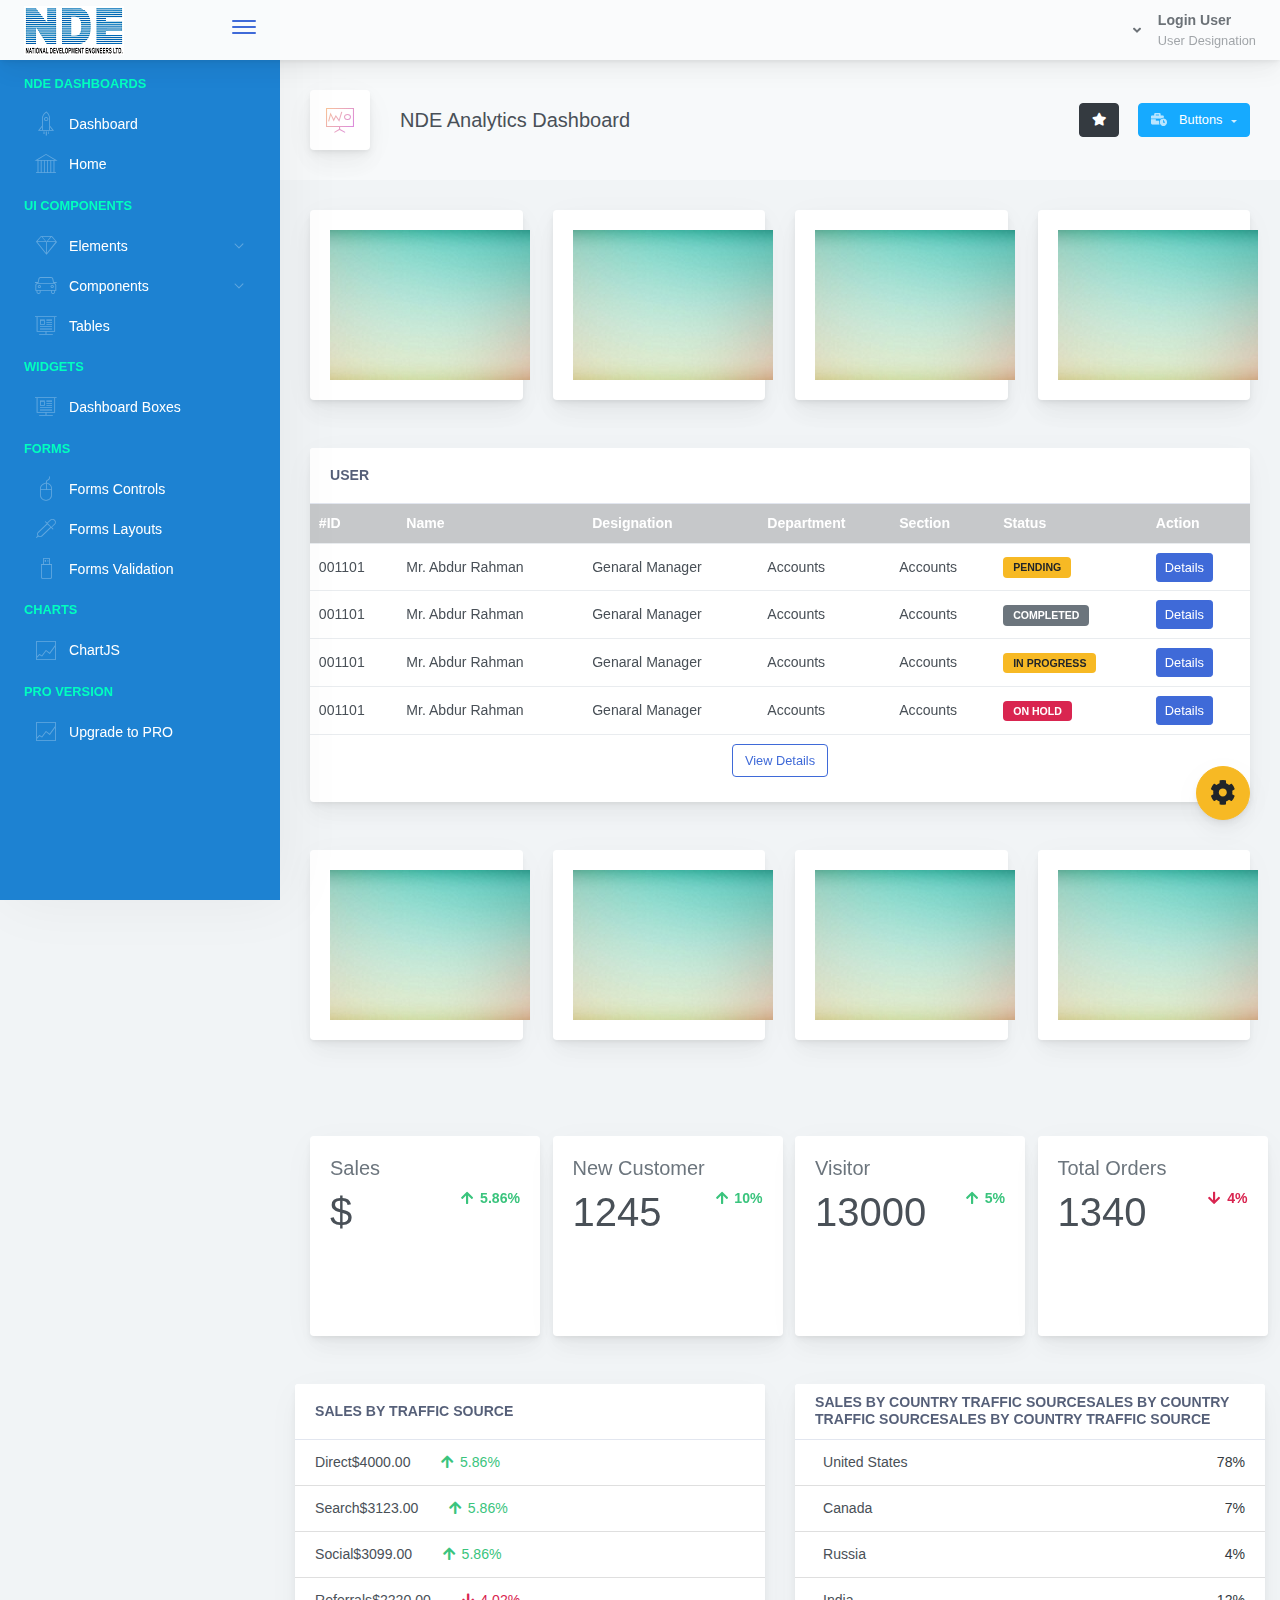
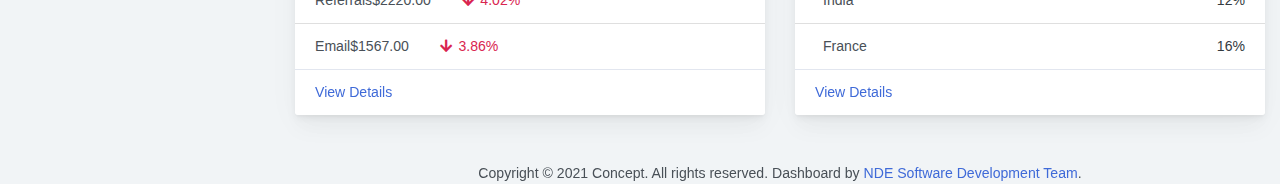
==== commit 13b95c45: "Add files via upload" ====
--- a/index.html
+++ b/index.html
@@ -10,16 +10,7 @@
     <meta name="viewport" content="width=device-width, initial-scale=1, maximum-scale=1, user-scalable=no, shrink-to-fit=no" />
     <meta name="description" content="NDE ERP">
     <meta name="msapplication-tap-highlight" content="no">
-    <!--
-    =========================================================
-    * ArchitectUI HTML Theme Dashboard - v1.0.0
-    =========================================================
-    * Product Page: https://dashboardpack.com
-    * Copyright 2019 DashboardPack (https://dashboardpack.com)
-    * Licensed under MIT (https://github.com/DashboardPack/architectui-html-theme-free/blob/master/LICENSE)
-    =========================================================
-    * The above copyright notice and this permission notice shall be included in all copies or substantial portions of the Software.
-    -->
+
 <link href="./main.css" rel="stylesheet"></head>
 <body>
     <div class="app-container app-theme-white body-tabs-shadow fixed-sidebar fixed-header">
@@ -442,7 +433,13 @@
                                         <i class="metismenu-icon pe-7s-rocket"></i>
                                         Dashboard 
                                     </a>
-                                </li>
+                                    <a href="home.html" class="">
+                                        <i class="metismenu-icon pe-7s-culture"></i>
+                                        Home 
+                                    </a>
+                                </li>
+                                
+                                
                                 <li class="app-sidebar__heading">UI Components</li>
                                 <li >
                                     <a href="#">
